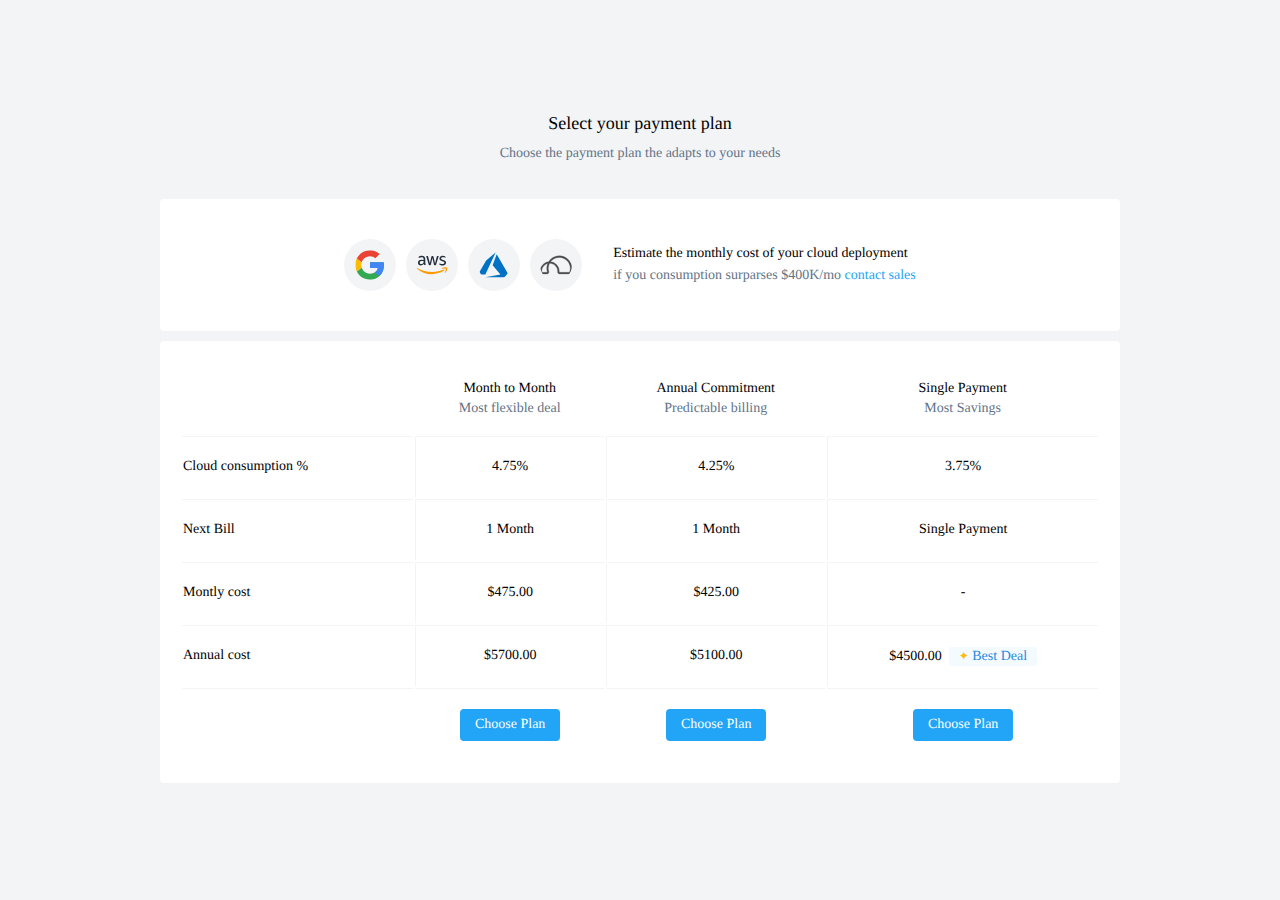
==== beam.html @ 740e0c23 "Initial commit" ====
<!DOCTYPE html>
<html lang="en">
<head>
  <meta charset="UTF-8">
  <meta name="viewport" content="width=device-width, initial-scale=1.0">
  <meta http-equiv="X-UA-Compatible" content="ie=edge">
  <link rel="stylesheet" href="https://john00123.github.io/ntnx-tile/font/font.css" type="text/css" charset="utf-8"/>
  <link rel="stylesheet" href="css/style.css">
  <title>Document</title>
</head>

<body>
  <header></header>

  <div fw>
    <h2 style='margin:10px; text-align:center;'>Select your payment plan </h2>
    <p alt style='text-align:center;'>
      Choose the payment plan the adapts to your needs
    </p>
    <br>
    <div card style='width:calc(100% - 60px)' hst>
      <div hs>
        <img logo height="32px" src='img/g.svg'/>
        <img logo height="32px" src='img/aws.svg'/>
        <img logo height="32px" src='img/azure.svg'/>
        <img logo height="32px" src='img/xi.svg'/>
      </div>
      <p style='border-left:1px solid transparent; text-align:left; padding:0  20px;'>Estimate the monthly cost of your cloud deployment<br><span alt>if you consumption surparses $400K/mo</span> <a>contact sales</a>
      </p>

    </div>
    <div card style='width:calc(100% - 60px)'>
      <table fw>
        <tr>
          <th></th>
          <th><br>Month to Month<br><br><span alt>Most flexible deal</span></th>
          <th><br>Annual Commitment<br><br><span alt>Predictable billing</span></th>
          <th><br>Single Payment<br><br><span alt>Most Savings</span></th>
        </tr>
        <tr>
          <td>Cloud consumption %</td>
          <td mid>4.75%</td>
          <td mid>4.25%</td>
          <td mid>3.75%</td>
        </tr>

        <tr>
          <td>Next Bill</td>
          <td mid>1 Month</td>
          <td mid>1 Month</td>
          <td mid>Single Payment</td>
        </tr>
        <tr>
          <td>Montly cost</td>
          <td mid>$475.00</td>
          <td mid>$425.00</td>
          <td mid>-</td>
        </tr>
        <tr>
          <td>Annual cost</td>
          <td mid>$5700.00</td>
          <td mid>$5100.00</td>
          <td mid>$4500.00 &nbsp;<span blue><kbd yellow>✦</kbd> Best Deal </span></td>

        </tr>
        <tr>
          <td></td>
          <td mid><button primary style='margin-top:10px'> Choose Plan</button></td>
          <td mid><button primary style='margin-top:10px'> Choose Plan</button></td>
          <td mid><button primary style='margin-top:10px'> Choose Plan</button></td>
        </tr>
      </table>

    </div>


  </div>


  <footer></footer>

<script src="https://code.jquery.com/jquery-3.2.1.min.js"   integrity="sha256-hwg4gsxgFZhOsEEamdOYGBf13FyQuiTwlAQgxVSNgt4="   crossorigin="anonymous"></script>
<script src="js/script.js" charset="utf-8"></script>
<script src="js/HEADER.js" charset="utf-8"></script>
</body>
</html>
---- css/style.css ----
* {
  font: 400 14px/10px "nutanix_soft", san-serif;
  text-rendering: optimizeSpeed;
  text-rendering: optimizeLegibility;
  text-rendering: geometricPrecision;
  -webkit-font-smoothing: antialiased;
}

html {
  background-color: #F2F4F6;
  overflow: hidden;
}

html input:not([type=checkbox]):not([type=radio]):not([type=file]):not([type=submit]):not([type=reset]), html select {
  height: 32px;
  width: 100%;
  box-sizing: border-box;
  border-radius: 4px;
  border: 1px solid #B8BFCA;
  padding: 11px 10px;
  color: #22272E;
  font: 400 14px/10px "nutanix_soft", san-serif;
  position: relative;
}

html input:not([type=checkbox]):not([type=radio]):not([type=file]):not([type=submit]):not([type=reset]):not(:last-child), html select:not(:last-child) {
  margin-bottom: 20px;
}

html input:not([type=checkbox]):not([type=radio]):not([type=file]):not([type=submit]):not([type=reset]):focus, html select:focus {
  outline: none;
  border-color: #22A5F7;
}

html input:not([type=checkbox]):not([type=radio]):not([type=file]):not([type=submit]):not([type=reset])::-webkit-input-placeholder, html select::-webkit-input-placeholder {
  padding-top: 4px;
  vertical-align: middle;
  color: #D5DAE0;
}

html label {
  font: 400 12px/8px "nutanix_soft", san-serif;
  text-align: left;
  width: 100%;
  font-weight: 500;
  color: #627386;
  margin-bottom: 10px;
}

html input[type=submit], html [data-type='primary'] {
  margin: 0;
  border-radius: 4px;
  padding: 11px 15px;
  color: #FFFFFF;
  font: 500 14px/10px "nutanix_soft", san-serif;
  border: none;
  text-decoration: none;
  background-color: #22A5F7;
  outline: none;
}

html input[type=submit]:hover, html [data-type='primary']:hover {
  color: #FFFFFF;
  cursor: pointer;
  background-color: #1f88de;
}

body {
  display: flex;
  align-items: center;
  justify-content: center;
  flex-direction: column;
  height: 100%;
  width: 100%;
  box-sizing: border-box;
  min-height: 100vh;
  max-width: 980px;
  margin: 0;
  margin: auto;
}

[alt] {
  color: #627386;
}

[blue] {
  background: #f4fbff;
  color: #1f88de;
  padding: 2px 10px;
  border-radius: 2px;
  font-weight: 500;
}

[fade] {
  color: #B8BFCA;
}

[fade] {
  margin-top: 0;
  margin-bottom: 30px;
}

[logo] {
  width: 32px;
  background-color: #F2F4F6;
  padding: 10px;
  border-radius: 25pc;
  box-sizing: content-box;
  margin-right: 10px;
}

[yellow] {
  color: #ffbc0b;
  font-size: 12px;
}

h1 {
  font: 200 29px/20px "nutanix_soft", san-serif;
}

h2 {
  font: 400 18px/12px "nutanix_soft", san-serif;
}

h3 {
  font: 500 14px/10px "nutanix_soft", san-serif;
}

h4 {
  font: 400 12px/8px "nutanix_soft", san-serif;
  font-weight: 500;
  text-transform: uppercase;
}

p {
  font: 400 14px/22px "nutanix_soft", san-serif;
}

a {
  color: #22A5F7;
  font: 400 14px/10px "nutanix_soft", san-serif;
  text-decoration: none;
}

a:hover {
  cursor: pointer;
  text-decoration: underline;
}

hr {
  background: #F2F4F6;
  border: none;
  height: 1px;
}

tr td {
  border-top: 1px solid #F2F4F6;
}

[primary] {
  margin: 0;
  border-radius: 4px;
  padding: 11px 15px;
  color: #FFFFFF;
  font: 400 14px/10px "nutanix_soft", san-serif;
  font-weight: 500;
  border: none;
  text-decoration: none;
  background-color: #22A5F7;
  outline: none;
}

[primary]:hover {
  color: #FFFFFF;
  cursor: pointer;
  background-color: #1f88de;
}

[primary]:active {
  color: #FFFFFF;
  background-color: #1b6dc6;
}

[primary] span {
  height: 10px;
  display: block;
  font-weight: 500;
  line-height: 9pt;
}

[hc] {
  display: flex;
  align-items: center;
  justify-content: center;
  flex-direction: row;
  flex-wrap: wrap;
}

[hs] {
  display: flex;
  align-items: flex-start;
  justify-content: center;
  flex-direction: row;
}

[hst] {
  display: flex;
  align-items: center;
  justify-content: center;
  flex-direction: row;
}

[vc] {
  display: flex;
  align-items: flex-start;
  justify-content: center;
  flex-direction: column;
}

[fw] {
  width: 100%;
}

[ac] {
  align-self: center;
}

[grid] {
  display: grid;
  grid-template-columns: repeat(auto-fit, minmax(300px, 1fr));
  grid-gap: 20px;
}

[card] {
  background: white;
  border-radius: 4px;
  padding: 30px 20px;
  text-align: center;
  width: 300px;
  margin: 10px;
  transition: all 0.6s cubic-bezier(0.165, 0.84, 0.44, 1);
}

[card]:hover {
  transform: translateY(-2px);
  box-shadow: 0 9px 9px 0 rgba(0, 0, 0, 0.02), 0 3px 3px 0 rgba(0, 0, 0, 0.02), 0 1px 1px 0 rgba(0, 0, 0, 0.02);
}

[card]:hover img {
  transform: translateY(-3px);
}

img {
  transition: transform 0.6s cubic-bezier(0.165, 0.84, 0.44, 1);
}

td {
  text-align: left;
  height: 40px;
}

td:not(:first-child) {
  border-left: 1px solid #F2F4F6;
}

th {
  padding-bottom: 20px;
}

tr:last-child td {
  border-left: 1px solid transparent;
}

[bullet] {
  padding-left: 20px;
  margin: auto;
  transform: translateX(-10px);
}

[bullet]:before {
  content: '';
  display: inline-block;
  height: 6px;
  width: 6px;
  background: #22A5F7;
  margin-right: 10px;
  margin-left: -20px;
  border-radius: 4pc;
  margin-bottom: 2px;
}

[label] {
  background: #f4fbff;
  padding: 2px 5px;
  border-radius: 2px;
  color: #1f88de;
}

[boxy] {
  background: #F2F4F6;
}

[col2] p {
  width: 100px;
}

[col2] [ac] {
  padding: 0 20px;
}

[mid] {
  text-align: center;
  margin: auto;
  padding: 10px 0;
}

container {
  margin: auto;
}
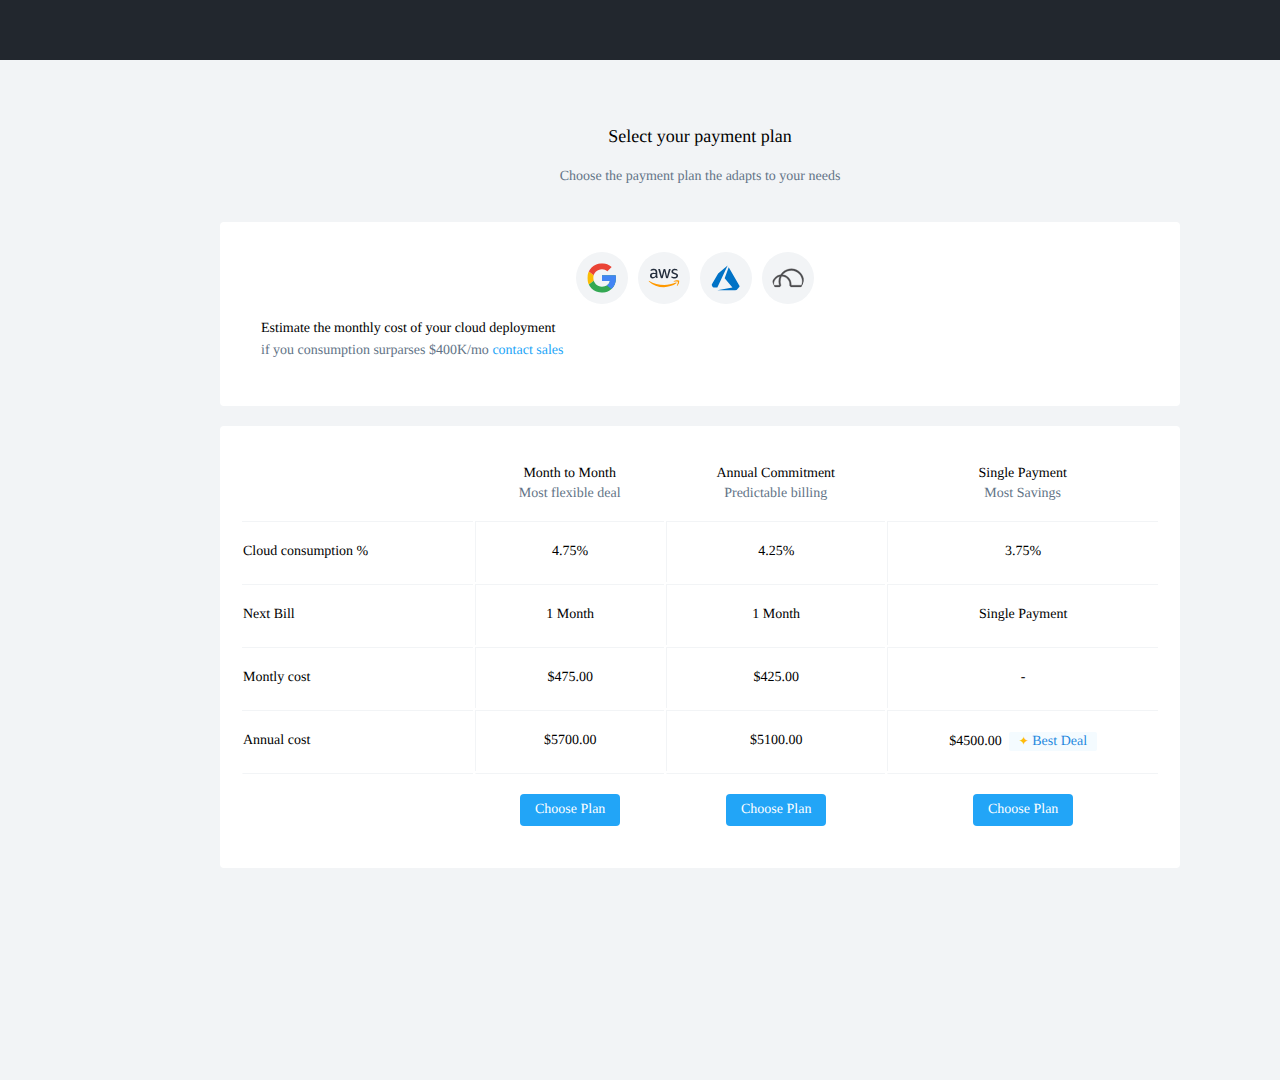
==== commit 3ba10e63: "smaller changes" ====
--- a/beam.html
+++ b/beam.html
@@ -10,9 +10,9 @@
 </head>
 
 <body>
-  <header></header>
+  <header hcd></header>
 
-  <div fw>
+  <container vc fw>
     <h2 style='margin:10px; text-align:center;'>Select your payment plan </h2>
     <p alt style='text-align:center;'>
       Choose the payment plan the adapts to your needs
@@ -29,6 +29,7 @@
       </p>
 
     </div>
+
     <div card style='width:calc(100% - 60px)'>
       <table fw>
         <tr>
@@ -74,7 +75,7 @@
     </div>
 
 
-  </div>
+  </container>
 
 
   <footer></footer>
--- a/css/style.css
+++ b/css/style.css
@@ -7,8 +7,8 @@
 }
 
 html {
-  background-color: #F2F4F6;
   overflow: hidden;
+  background: #F2F4F6;
 }
 
 html input:not([type=checkbox]):not([type=radio]):not([type=file]):not([type=submit]):not([type=reset]), html select {
@@ -76,42 +76,7 @@
   min-height: 100vh;
   max-width: 980px;
   margin: 0;
-  margin: auto;
-}
-
-[alt] {
-  color: #627386;
-}
-
-[blue] {
-  background: #f4fbff;
-  color: #1f88de;
-  padding: 2px 10px;
-  border-radius: 2px;
-  font-weight: 500;
-}
-
-[fade] {
-  color: #B8BFCA;
-}
-
-[fade] {
-  margin-top: 0;
-  margin-bottom: 30px;
-}
-
-[logo] {
-  width: 32px;
-  background-color: #F2F4F6;
-  padding: 10px;
-  border-radius: 25pc;
-  box-sizing: content-box;
-  margin-right: 10px;
-}
-
-[yellow] {
-  color: #ffbc0b;
-  font-size: 12px;
+  margin: 60px auto 0 auto;
 }
 
 h1 {
@@ -128,8 +93,6 @@
 
 h4 {
   font: 400 12px/8px "nutanix_soft", san-serif;
-  font-weight: 500;
-  text-transform: uppercase;
 }
 
 p {
@@ -148,13 +111,29 @@
 }
 
 hr {
+  height: 1px;
+  border: none;
   background: #F2F4F6;
-  border: none;
-  height: 1px;
 }
 
 tr td {
   border-top: 1px solid #F2F4F6;
+}
+
+[fw] {
+  width: 100%;
+}
+
+[ac] {
+  align-self: center;
+}
+
+[alt] {
+  color: #627386;
+}
+
+[fade] {
+  color: #B8BFCA;
 }
 
 [primary] {
@@ -188,12 +167,39 @@
   line-height: 9pt;
 }
 
+[secondary] {
+  border: 1px solid #D5DAE0;
+  border-radius: 4px;
+  padding: 11px 15px;
+  color: #22272E;
+  font: 400 14px/10px "nutanix_soft", san-serif;
+  text-decoration: none;
+  background-color: #FFFFFF;
+  margin: 0;
+  outline: none;
+}
+
+[secondary]:hover {
+  color: #22A5F7;
+  cursor: pointer;
+}
+
+[secondary]:active {
+  color: #91d2fb;
+}
+
+[secondary] span {
+  height: 10px;
+  display: block;
+  font-weight: 500;
+  line-height: 9pt;
+}
+
 [hc] {
   display: flex;
   align-items: center;
   justify-content: center;
   flex-direction: row;
-  flex-wrap: wrap;
 }
 
 [hs] {
@@ -203,26 +209,18 @@
   flex-direction: row;
 }
 
-[hst] {
+[hcd] {
   display: flex;
   align-items: center;
-  justify-content: center;
+  justify-content: space-between;
   flex-direction: row;
 }
 
 [vc] {
   display: flex;
-  align-items: flex-start;
-  justify-content: center;
+  align-items: center;
+  justify-content: flex-start;
   flex-direction: column;
-}
-
-[fw] {
-  width: 100%;
-}
-
-[ac] {
-  align-self: center;
 }
 
 [grid] {
@@ -231,19 +229,46 @@
   grid-gap: 20px;
 }
 
+[fade] {
+  margin: 0 0 30px 0;
+  font-weight: 500;
+  text-transform: uppercase;
+}
+
+[blue] {
+  color: #1f88de;
+  padding: 2px 10px;
+  font-weight: 500;
+  border-radius: 2px;
+  background: #f4fbff;
+}
+
+[logo] {
+  width: 32px;
+  padding: 10px;
+  margin-right: 10px;
+  border-radius: 25pc;
+  background: #F2F4F6;
+}
+
+[yellow] {
+  color: #ffbc0b;
+  font-size: 12px;
+}
+
 [card] {
+  transition: all 0.6s cubic-bezier(0.165, 0.84, 0.44, 1);
   background: white;
   border-radius: 4px;
   padding: 30px 20px;
   text-align: center;
   width: 300px;
   margin: 10px;
-  transition: all 0.6s cubic-bezier(0.165, 0.84, 0.44, 1);
 }
 
 [card]:hover {
+  box-shadow: 0 9px 9px 0 rgba(0, 0, 0, 0.02), 0 3px 3px 0 rgba(0, 0, 0, 0.02), 0 1px 1px 0 rgba(0, 0, 0, 0.02);
   transform: translateY(-2px);
-  box-shadow: 0 9px 9px 0 rgba(0, 0, 0, 0.02), 0 3px 3px 0 rgba(0, 0, 0, 0.02), 0 1px 1px 0 rgba(0, 0, 0, 0.02);
 }
 
 [card]:hover img {
@@ -259,16 +284,16 @@
   height: 40px;
 }
 
+th {
+  padding-bottom: 20px;
+}
+
+tr:last-child td {
+  border-left: 1px solid transparent;
+}
+
 td:not(:first-child) {
   border-left: 1px solid #F2F4F6;
-}
-
-th {
-  padding-bottom: 20px;
-}
-
-tr:last-child td {
-  border-left: 1px solid transparent;
 }
 
 [bullet] {
@@ -316,4 +341,26 @@
 
 container {
   margin: auto;
-}
+  height: 100%;
+  padding: 60px;
+  min-height: 100vh;
+}
+
+header {
+  position: fixed;
+  background: #22272E;
+  height: 60px;
+  width: 100%;
+  box-sizing: border-box;
+  top: 0;
+  z-index: 0;
+  left: 0;
+  padding: 0 20px;
+}
+
+header .logo {
+  height: 16px;
+  width: auto;
+  box-sizing: border-box;
+  fill: #37414B;
+}
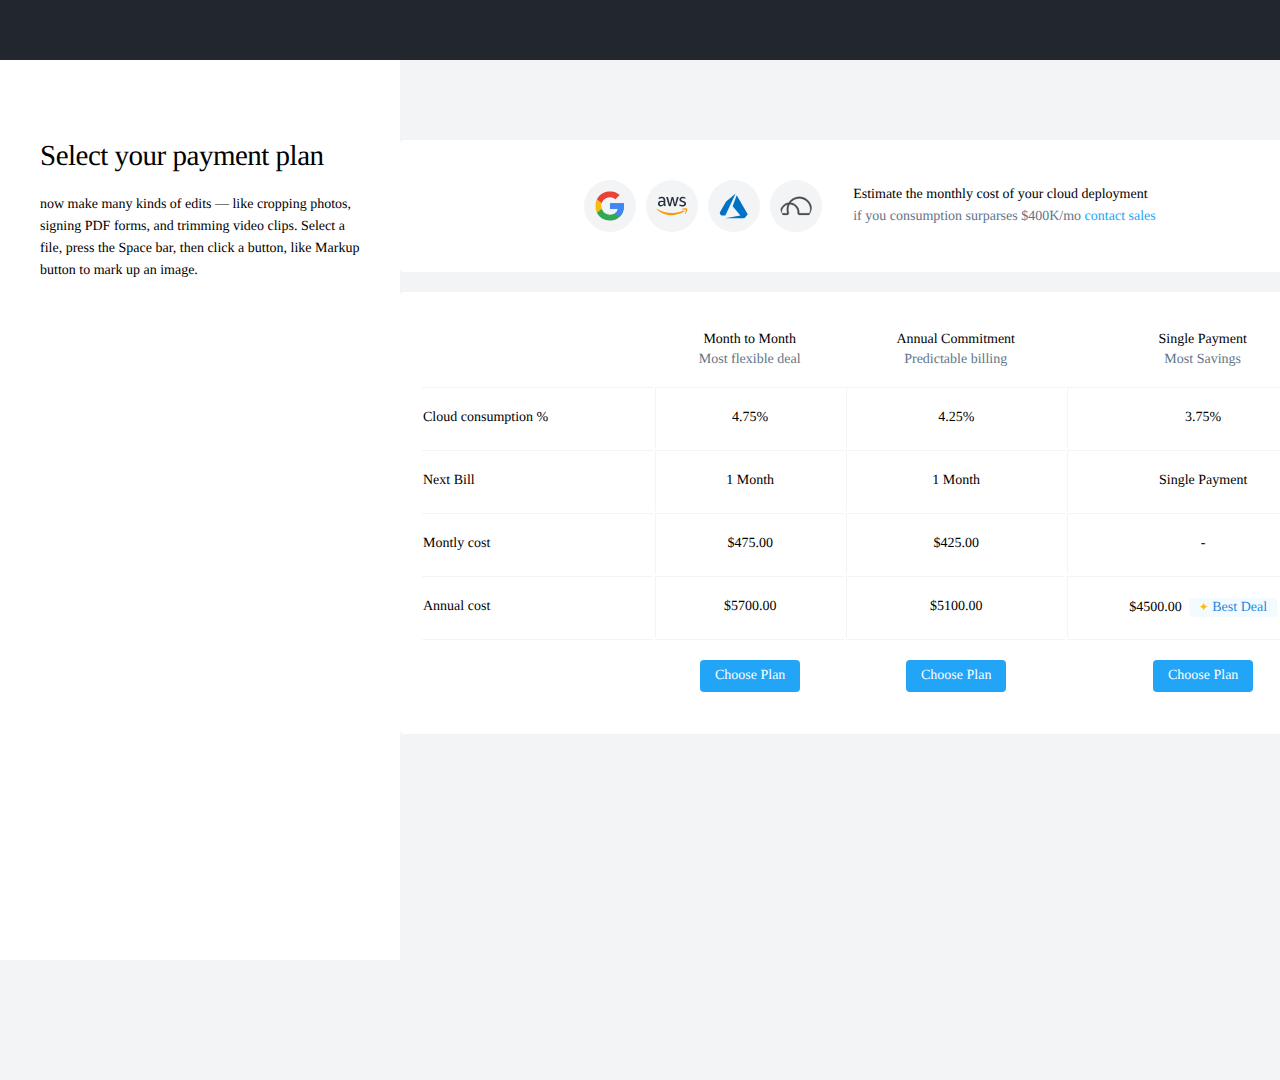
==== commit f76def7f: "changes in layout" ====
--- a/beam.html
+++ b/beam.html
@@ -11,14 +11,16 @@
 
 <body>
   <header hcd></header>
+  <aside> <h1>Select your payment plan </h1>
+  <p>
+    now make many kinds of edits — like cropping photos, signing PDF forms, and trimming video clips. Select a file, press the Space bar, then click a button, like Markup button to mark up an image.
+  </p></aside>
+
 
   <container vc fw>
-    <h2 style='margin:10px; text-align:center;'>Select your payment plan </h2>
-    <p alt style='text-align:center;'>
-      Choose the payment plan the adapts to your needs
-    </p>
+
     <br>
-    <div card style='width:calc(100% - 60px)' hst>
+    <div card style='width:calc(100% - 60px)' hc>
       <div hs>
         <img logo height="32px" src='img/g.svg'/>
         <img logo height="32px" src='img/aws.svg'/>
--- a/css/style.css
+++ b/css/style.css
@@ -341,9 +341,32 @@
 
 container {
   margin: auto;
+  margin-left: 180px;
   height: 100%;
   padding: 60px;
   min-height: 100vh;
+}
+
+aside {
+  height: 100%;
+  min-height: 100vh;
+  width: 400px;
+  top: 60px;
+  left: 0;
+  position: fixed;
+  background-color: white;
+  padding: 60px 40px;
+  box-sizing: border-box;
+  text-align: left;
+}
+
+aside h1 {
+  line-height: 1.2;
+  letter-spacing: -0.5px;
+}
+
+aside p {
+  font-size: 14px;
 }
 
 header {
